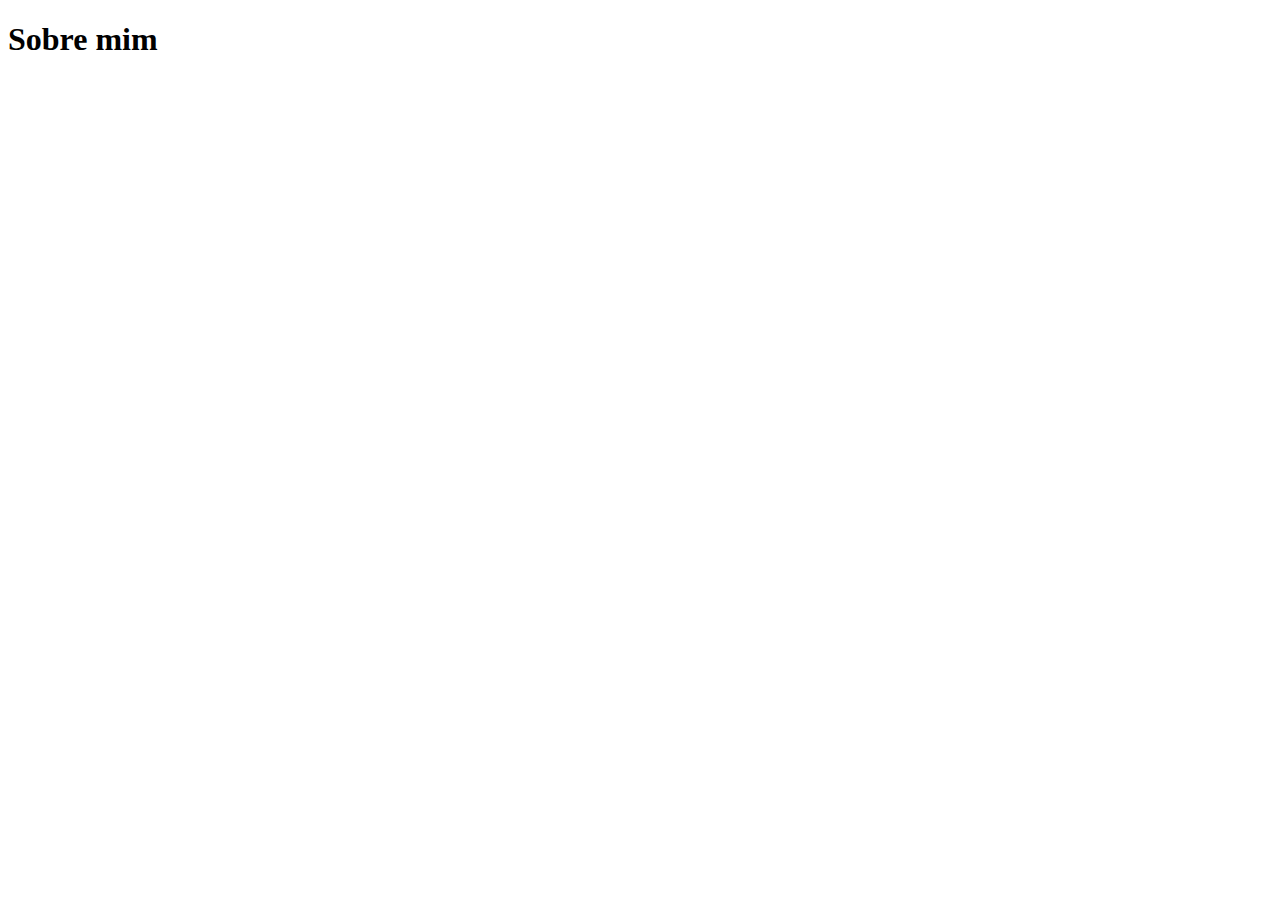
==== about.html @ 85df27a4 "feat: cria pagina sobre" ====
<!DOCTYPE html>
<html lang="pt-br">
<head>
    <meta charset="UTF-8">
    <meta http-equiv="X-UA-Compatible" content="IE=edge">
    <meta name="viewport" content="width=device-width, initial-scale=1.0">
    <title>Sobr mim</title>
</head>
<body>
    <h1>Sobre mim</h1>
</body>
</html>
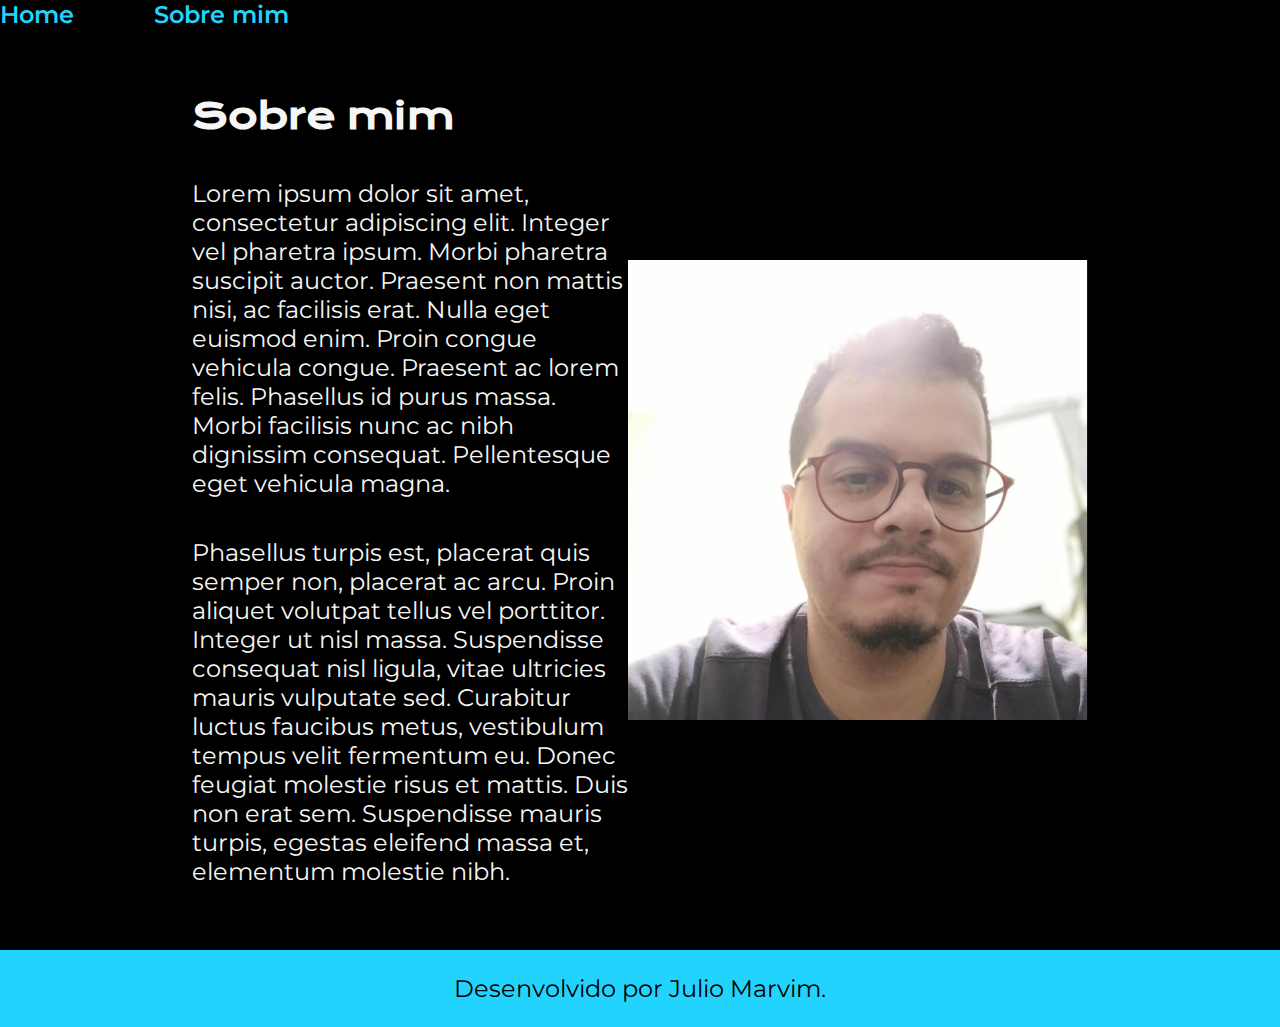
==== commit f26573c2: "feat: implementa pagina sobre mim" ====
--- a/about.html
+++ b/about.html
@@ -4,9 +4,36 @@
     <meta charset="UTF-8">
     <meta http-equiv="X-UA-Compatible" content="IE=edge">
     <meta name="viewport" content="width=device-width, initial-scale=1.0">
-    <title>Sobr mim</title>
+    <link rel="stylesheet" href="styles/style.css">
 </head>
 <body>
-    <h1>Sobre mim</h1>
+    <header>
+        <nav class="cabecalho__menu">
+            <a class="cabecalho__menu__link" href="index.html">Home</a>
+            <a class="cabecalho__menu__link" href="about.html">Sobre mim</a>
+        </nav>
+    </header>
+    <main class="apresentacao">
+        <section class="apresentacao__conteudo">
+            <h1 class="apresentacao__conteudo__titulo">Sobre mim</h1>
+            <p class="apresentacao__conteudo__texto">Lorem ipsum dolor sit amet, consectetur adipiscing elit.
+                 Integer vel pharetra ipsum. Morbi pharetra suscipit auctor. 
+                 Praesent non mattis nisi, ac facilisis erat. Nulla eget euismod enim. 
+                 Proin congue vehicula congue. Praesent ac lorem felis. Phasellus id purus massa. 
+                 Morbi facilisis nunc ac nibh dignissim consequat. Pellentesque eget vehicula magna. 
+            </p>
+            <p class="apresentacao__conteudo__texto">Phasellus turpis est, placerat quis semper non, placerat ac arcu. Proin aliquet volutpat tellus vel porttitor. 
+                Integer ut nisl massa. Suspendisse consequat nisl ligula, vitae ultricies mauris vulputate sed.
+                Curabitur luctus faucibus metus, vestibulum tempus velit fermentum eu. Donec feugiat molestie risus et mattis. 
+                Duis non erat sem. Suspendisse mauris turpis, egestas eleifend massa et, elementum molestie nibh. 
+            </p>
+        </section>
+        <img src="assets/julio-perfil.jpg" alt="Foto de Julio Marvim">
+    </main>
+    <footer>
+        <footer class="rodape">
+            <p>Desenvolvido por Julio Marvim.</p>
+        </footer>
+    </footer>
 </body>
 </html>--- a/styles/style.css
+++ b/styles/style.css
@@ -0,0 +1,101 @@
+@import url('https://fonts.googleapis.com/css2?family=Krona+One&family=Montserrat:wght@400;600&display=swap');
+
+* {
+    margin: 0;
+    padding: 0;
+}
+
+body{
+    /* height: 100vh; */
+    background-color: #000000;
+    color: #F6F6F6;
+    box-sizing: border-box;
+}
+.cabecalho{
+    padding: 2% 0 0 15%;
+}
+
+.cabecalho__menu{
+    display: flex;
+    gap: 80px;
+}
+
+.cabecalho__menu__link{
+    font-family: 'Montserrat', sans-serife;
+    font-size: 24px;
+    font-weight: 600;
+    color: #22D4FD;
+    text-decoration: none;
+}
+
+.titulo-destaque{
+    color: #22D4FD;
+}
+
+.apresentacao {
+    padding: 5% 15%;
+    display: flex;
+    align-items: center;
+    justify-content: space-between;
+}
+
+.apresentacao__conteudo{
+    width: 615px;
+    display: flex;
+    flex-direction: column;
+    gap: 40px;
+}
+
+.apresentacao__conteudo__titulo{
+    font-size: 36px;
+    font-family: 'Krona One', sans-serife;
+}
+
+.apresentacao__conteudo__texto{
+    font-size: 24px;
+    font-family: 'Montserrat', sans-serife;
+}
+
+.apresentacao__links{
+    display: flex;
+    flex-direction: column;
+    align-items: center;
+    gap: 32px;
+}
+
+.apresentacao__links__subtitulo{
+    font-family: 'Krona One', sans-serif;
+    font-weight: 400;
+    font-size: 24px;
+}
+
+.apresentacao__links__link{
+    /* background-color: #22D4FD; */
+    display: flex;
+    justify-content: center;
+    gap: 16px;
+    border: 2px solid #22D4FD;
+    width: 280px;
+    border-radius: 16px;
+    text-align: center;
+    font-size: 24px;
+    font-weight: 600;
+    padding: 21.5px 0;
+    text-decoration: none;
+    color: #F6F6F6;
+    font-family: 'Montserrat', sans-serife;
+}
+
+.apresentacao__links__link:hover{
+    background-color: #272727;
+}
+
+.rodape{
+    color: #000000;
+    background-color: #22D4FD;
+    padding: 24px;
+    text-align: center;
+    font-family: 'Montserrat', sans-serif;
+    font-size: 24px;
+    font-weight: 400;
+}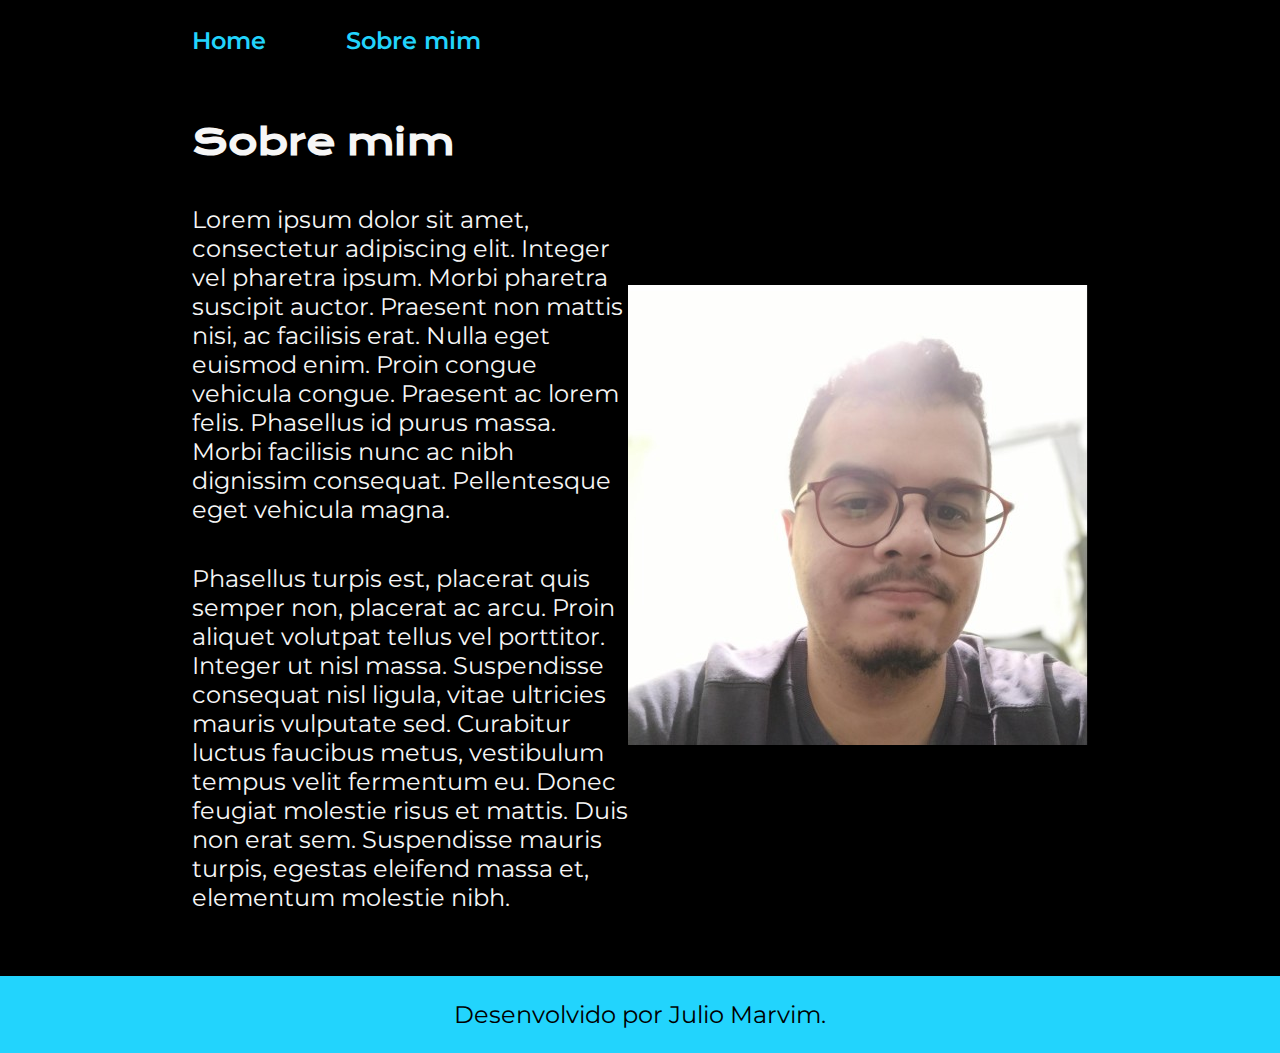
==== commit 17b7f6d3: "fix: corrige formatacao titulo" ====
--- a/about.html
+++ b/about.html
@@ -7,7 +7,7 @@
     <link rel="stylesheet" href="styles/style.css">
 </head>
 <body>
-    <header>
+    <header class="cabecalho">
         <nav class="cabecalho__menu">
             <a class="cabecalho__menu__link" href="index.html">Home</a>
             <a class="cabecalho__menu__link" href="about.html">Sobre mim</a>
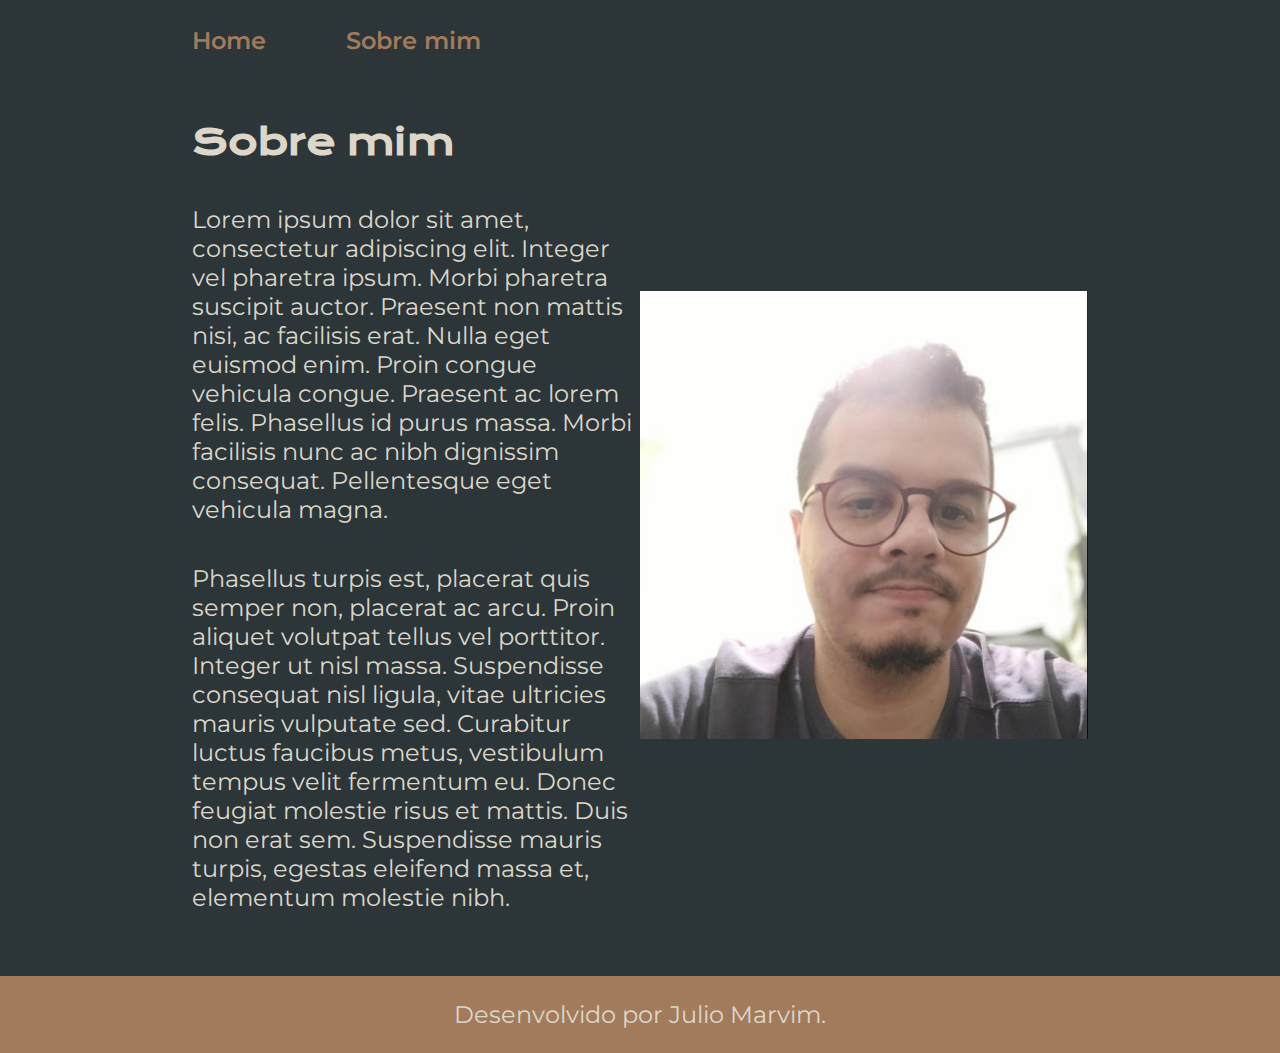
==== commit 9e4430e0: "fix: corrige css" ====
--- a/about.html
+++ b/about.html
@@ -28,7 +28,7 @@
                 Duis non erat sem. Suspendisse mauris turpis, egestas eleifend massa et, elementum molestie nibh. 
             </p>
         </section>
-        <img src="assets/julio-perfil.jpg" alt="Foto de Julio Marvim">
+        <img class="apresentacao__imagem" src="assets/julio-perfil.jpg" alt="Foto de Julio Marvim">
     </main>
     <footer>
         <footer class="rodape">
--- a/styles/style.css
+++ b/styles/style.css
@@ -1,4 +1,14 @@
 @import url('https://fonts.googleapis.com/css2?family=Krona+One&family=Montserrat:wght@400;600&display=swap');
+
+:root{
+    --cor-primaria: #2C3639;
+    --cor-secundaria: #DCD7C9;
+    --cor-teciaria: #A27B5C;
+    --cor-hover: #3F4E4F;
+
+    --fonte-primaria: 'Krona One', sans-serif;
+    --fonte-secundaria: 'Montserrat', sans-serif;
+}
 
 * {
     margin: 0;
@@ -6,9 +16,8 @@
 }
 
 body{
-    /* height: 100vh; */
-    background-color: #000000;
-    color: #F6F6F6;
+    background-color: var(--cor-primaria);
+    color: var(--cor-secundaria);
     box-sizing: border-box;
 }
 .cabecalho{
@@ -21,15 +30,11 @@
 }
 
 .cabecalho__menu__link{
-    font-family: 'Montserrat', sans-serife;
-    font-size: 24px;
+    font-family: var(--fonte-secundaria);
+    font-size: 1.5rem;
     font-weight: 600;
-    color: #22D4FD;
+    color: var(--cor-teciaria);
     text-decoration: none;
-}
-
-.titulo-destaque{
-    color: #22D4FD;
 }
 
 .apresentacao {
@@ -40,62 +45,70 @@
 }
 
 .apresentacao__conteudo{
-    width: 615px;
+    width: 50%;
     display: flex;
     flex-direction: column;
     gap: 40px;
 }
 
 .apresentacao__conteudo__titulo{
-    font-size: 36px;
-    font-family: 'Krona One', sans-serife;
+    font-size: 2.25rem;
+    font-family: var(--fonte-primaria);
+}
+
+.titulo-destaque{
+    color: var(--cor-teciaria);
 }
 
 .apresentacao__conteudo__texto{
-    font-size: 24px;
-    font-family: 'Montserrat', sans-serife;
+    font-size: 1.5rem;
+    font-family: var(--fonte-secundaria);
 }
 
 .apresentacao__links{
     display: flex;
     flex-direction: column;
+    justify-content: space-between;
     align-items: center;
     gap: 32px;
 }
 
 .apresentacao__links__subtitulo{
-    font-family: 'Krona One', sans-serif;
+    font-family: var(--fonte-primaria);
     font-weight: 400;
-    font-size: 24px;
+    font-size: 1.5rem;
 }
 
-.apresentacao__links__link{
-    /* background-color: #22D4FD; */
+.apresentacao__links__navegacao{
     display: flex;
     justify-content: center;
     gap: 16px;
-    border: 2px solid #22D4FD;
-    width: 280px;
-    border-radius: 16px;
+    border: 2px solid var(--cor-teciaria);
+    width: 50%;
+    border-radius: 8px;
     text-align: center;
-    font-size: 24px;
+    font-size: 1.5rem;
     font-weight: 600;
     padding: 21.5px 0;
     text-decoration: none;
-    color: #F6F6F6;
-    font-family: 'Montserrat', sans-serife;
+    color: var(--cor-secundaria);
+    font-family: var(--fonte-secundaria);
 }
 
 .apresentacao__links__link:hover{
-    background-color: #272727;
+    background-color: var(--cor-hover);
+}
+
+.apresentacao__imagem{
+    width: 50%;
 }
 
 .rodape{
-    color: #000000;
-    background-color: #22D4FD;
+    color: var(--cor-secundaria);
+    background-color: var(--cor-teciaria);
     padding: 24px;
     text-align: center;
-    font-family: 'Montserrat', sans-serif;
-    font-size: 24px;
+    font-family: var(--fonte-secundaria);
+    font-size: 1.5rem;
     font-weight: 400;
 }